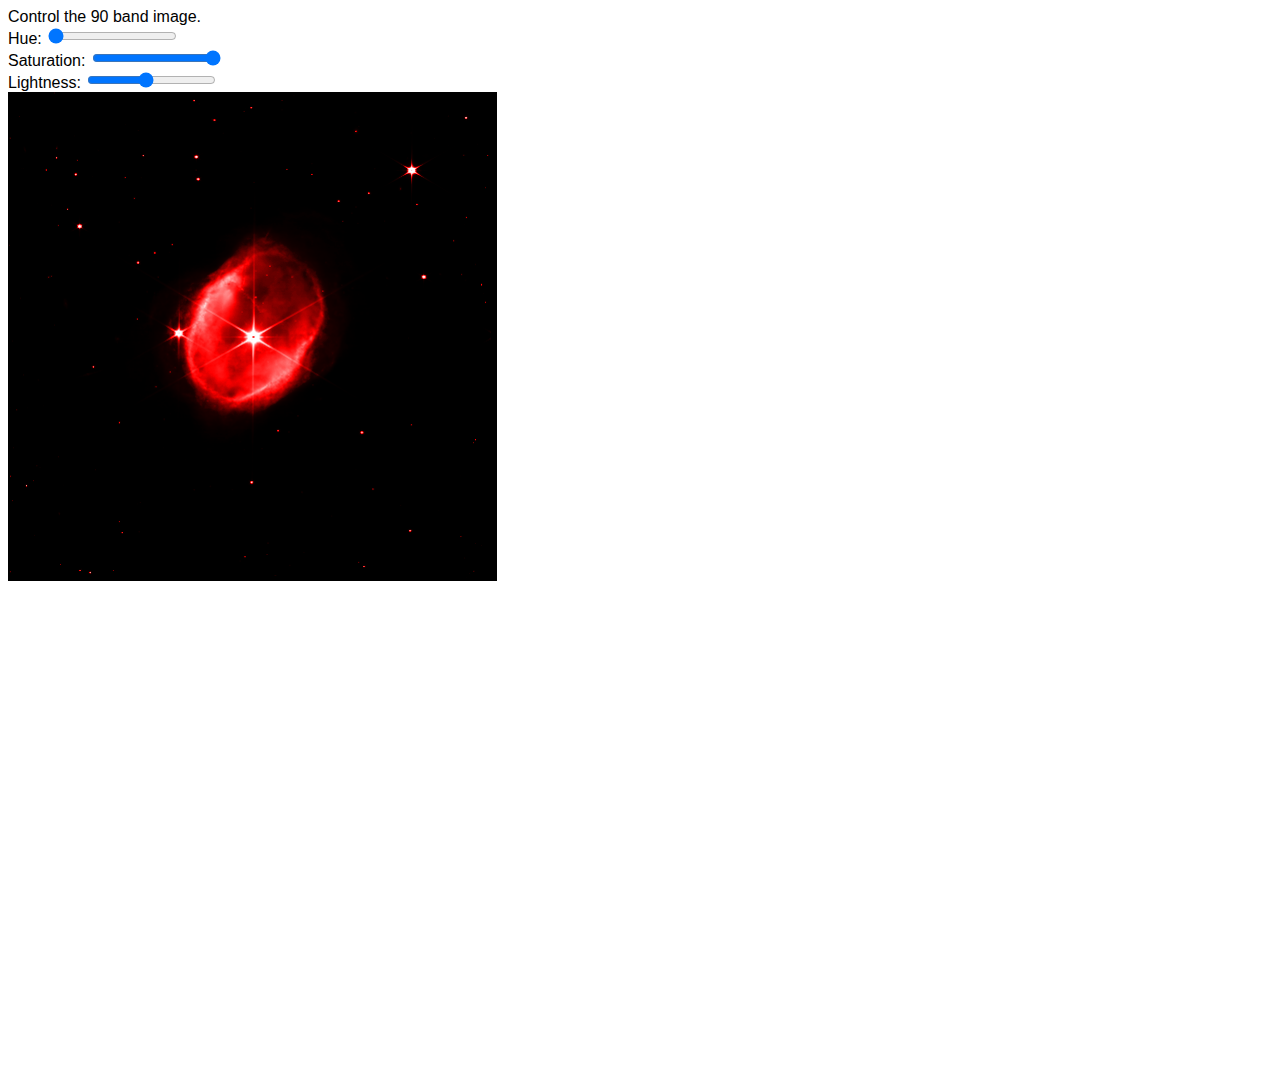
==== index.html @ 036c72d7 "Initial commit" ====
<!DOCTYPE html>
<html>

<head>
  <meta charset="utf-8">
  <meta name="viewport" content="width=device-width">
  <title>replit</title>
  <link href="style.css" rel="stylesheet" type="text/css" />

</head>

  <div>
  <span>Control the 90 band image.<br></span>
  <label>Hue: <input type=range id=rHue max=359 value=0></label>
    <br>
  <label>Saturation: <input type=range id=rSat value=100></label>
    <br>
  <label>Lightness: <input type=range id=rL max=200 value=90></label>
    <br>
  <span hidden aria-hidden><label>Use "color" instead: <input type=checkbox id=cColor></label></span>
</div>
  
  <div id="canvasesdiv" style="position:relative; width:978px; height:978px">
<canvas id="c90"
style="z-index: 1;
position:absolute;
left:0px;
top:0px;">
Your browser does not support HTML5 Canvas :(
</canvas>
<canvas id="c187"
style="z-index: 2;
position:absolute;
left:0px;
top:0px;">
</canvas>
<canvas id="c212"
style="z-index: 3;
position:absolute;
left:0px;
top:0px;">
</canvas>
</div>
  

<!-- <canvas id=c></canvas> -->
<script src=script.js></script>
</html>
---- style.css ----
html, body {
  height: 100%;
  width: 100%;
}
body {font:16px sans-serif}
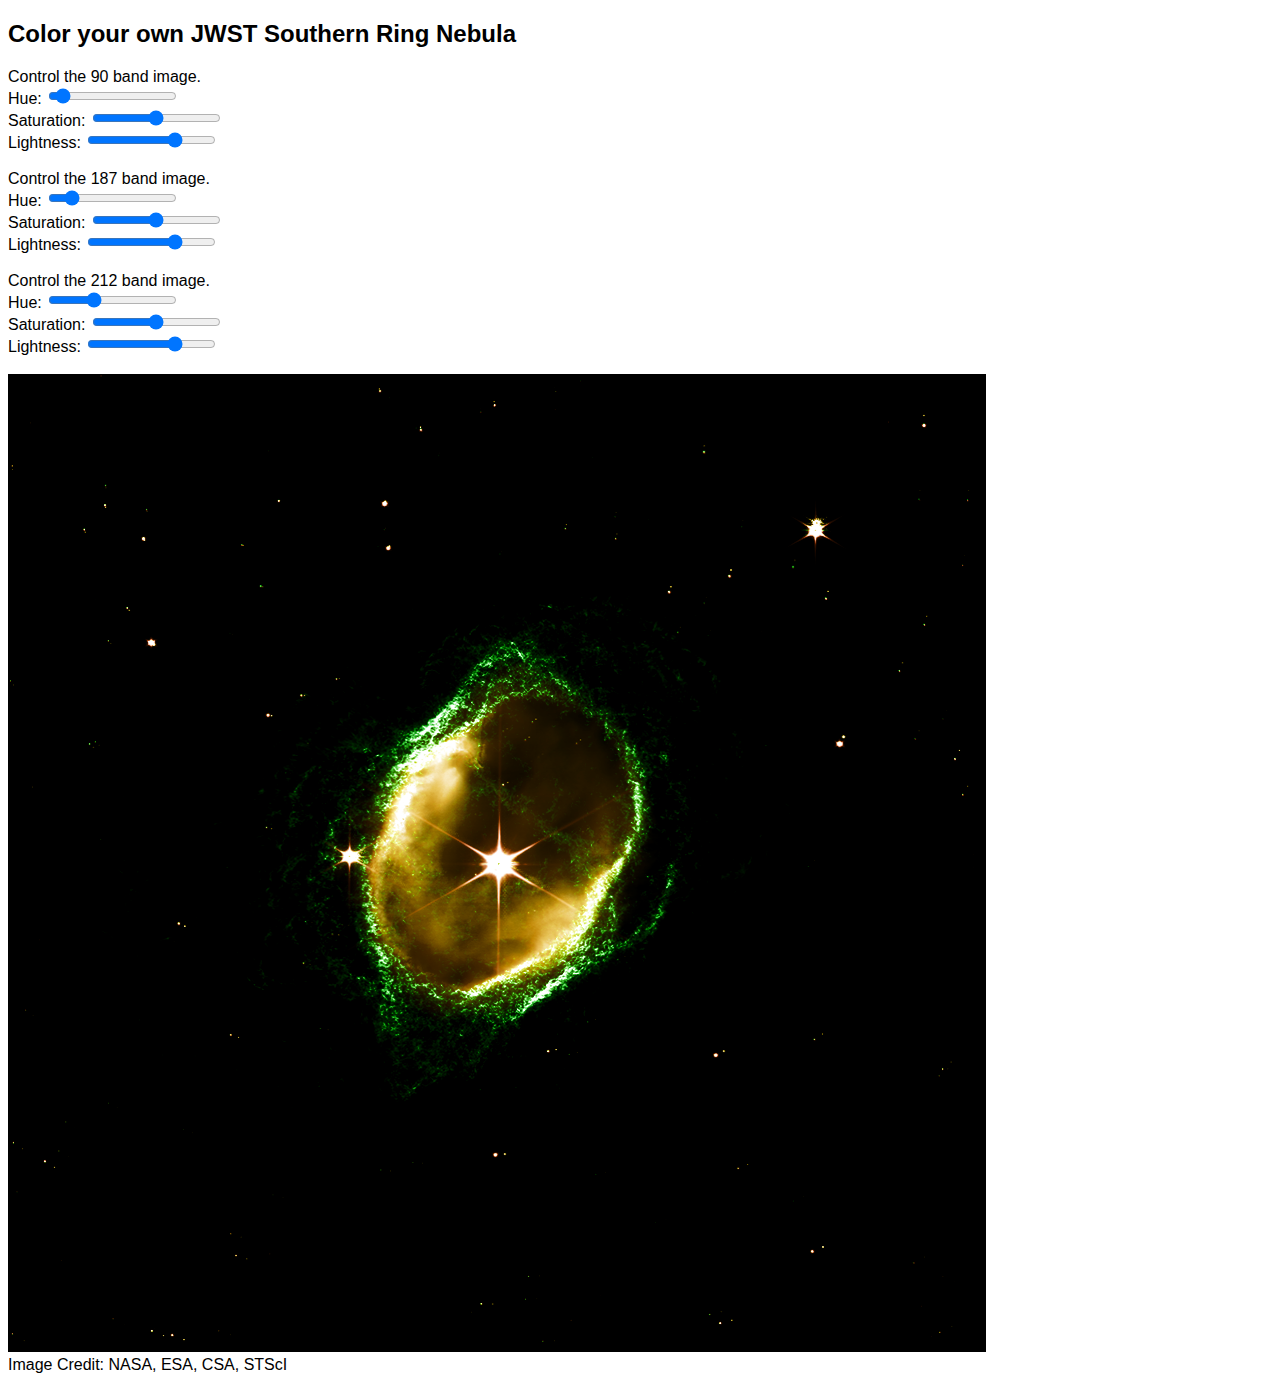
==== commit 01fa72d5: "Working version" ====
--- a/index.html
+++ b/index.html
@@ -9,40 +9,56 @@
 
 </head>
 
+<body>
+  <h2>Color your own JWST Southern Ring Nebula</h2>
   <div>
-  <span>Control the 90 band image.<br></span>
-  <label>Hue: <input type=range id=rHue max=359 value=0></label>
+    <span>Control the 90 band image.<br></span>
+    <label>Hue: <input type=range id=rHue90 max=359 value=20></label>
     <br>
-  <label>Saturation: <input type=range id=rSat value=100></label>
+    <label>Saturation: <input type=range id=rSat90 value=50></label>
     <br>
-  <label>Lightness: <input type=range id=rL max=200 value=90></label>
+    <label>Lightness: <input type=range id=rL90 max=99 value=70></label>
     <br>
-  <span hidden aria-hidden><label>Use "color" instead: <input type=checkbox id=cColor></label></span>
-</div>
-  
-  <div id="canvasesdiv" style="position:relative; width:978px; height:978px">
-<canvas id="c90"
-style="z-index: 1;
-position:absolute;
-left:0px;
-top:0px;">
-Your browser does not support HTML5 Canvas :(
+    <br>
+  </div>
+
+  <div>
+    <span>Control the 187 band image.<br></span>
+    <label>Hue: <input type=range id=rHue187 max=359 value=50></label>
+    <br>
+    <label>Saturation: <input type=range id=rSat187 value=50>
+    </label>
+    <br>
+    <label>Lightness: <input type=range id=rL187 max=99 value=70></label>
+    <br>
+    <br>
+  </div>
+  <div>
+    <span>Control the 212 band image.<br></span>
+    <label>Hue: <input type=range id=rHue212 max=359 value=120></label>
+    <br>
+    <label>Saturation: <input type=range id=rSat212 value=50>
+    </label>
+    <br>
+    <label>Lightness: <input type=range id=rL212 max=99 value=70></label>
+    <br>
+    <br>
+  </div>
+  <div hidden id="canvasesdiv" style="position:relative; width:978px; height:978px">
+    <canvas id="c90">
+    </canvas>
+    <canvas id="c187">
+    </canvas>
+    <canvas id="c212">
+    </canvas>
+  </div>
+</body>
+
+<canvas id=c width="978" height="978">
+  Your browser does not support HTML5 Canvas :(
 </canvas>
-<canvas id="c187"
-style="z-index: 2;
-position:absolute;
-left:0px;
-top:0px;">
-</canvas>
-<canvas id="c212"
-style="z-index: 3;
-position:absolute;
-left:0px;
-top:0px;">
-</canvas>
-</div>
-  
+  <br>
+  Image Credit: NASA, ESA, CSA, STScI
+<script src=script2.js></script>
 
-<!-- <canvas id=c></canvas> -->
-<script src=script.js></script>
-</html>
+</html>--- a/style.css
+++ b/style.css
@@ -2,4 +2,4 @@
   height: 100%;
   width: 100%;
 }
-body {font:16px sans-serif}+body {font:16px sans-serif}
